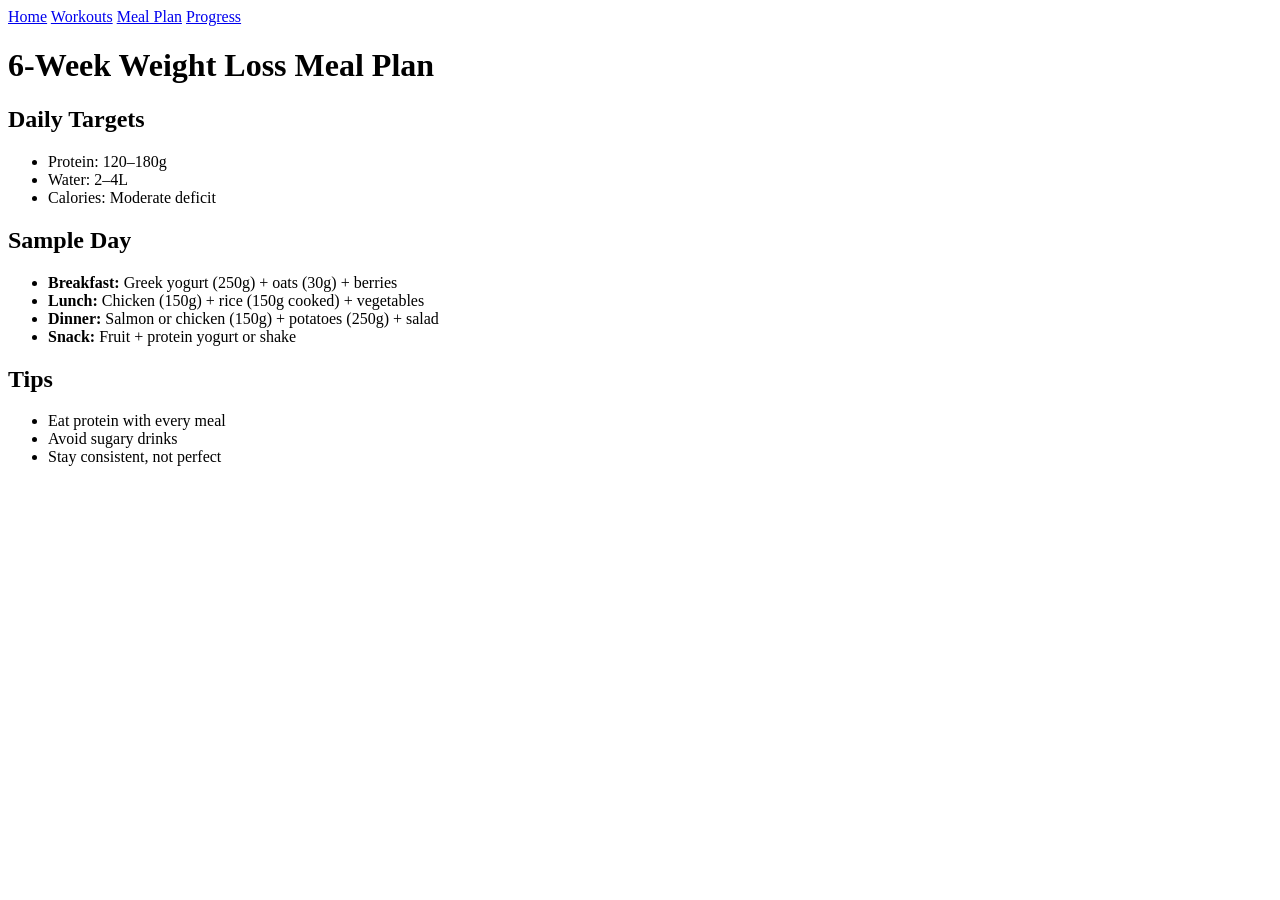
==== meals.html @ 6eec806c "Add initial meal plan HTML structure" ====
<!DOCTYPE html>
<html lang="en">
<head>
  <meta charset="UTF-8">
  <title>Meal Plan - 6 Weeks</title>
</head>
<body>

<nav>
  <a href="index.html">Home</a>
  <a href="workout.html">Workouts</a>
  <a href="meals.html">Meal Plan</a>
  <a href="progress.html">Progress</a>
</nav>

<h1>6-Week Weight Loss Meal Plan</h1>

<h2>Daily Targets</h2>
<ul>
  <li>Protein: 120–180g</li>
  <li>Water: 2–4L</li>
  <li>Calories: Moderate deficit</li>
</ul>

<h2>Sample Day</h2>

<ul>
  <li><strong>Breakfast:</strong> Greek yogurt (250g) + oats (30g) + berries</li>
  <li><strong>Lunch:</strong> Chicken (150g) + rice (150g cooked) + vegetables</li>
  <li><strong>Dinner:</strong> Salmon or chicken (150g) + potatoes (250g) + salad</li>
  <li><strong>Snack:</strong> Fruit + protein yogurt or shake</li>
</ul>

<h2>Tips</h2>
<ul>
  <li>Eat protein with every meal</li>
  <li>Avoid sugary drinks</li>
  <li>Stay consistent, not perfect</li>
</ul>

</body>
</html>
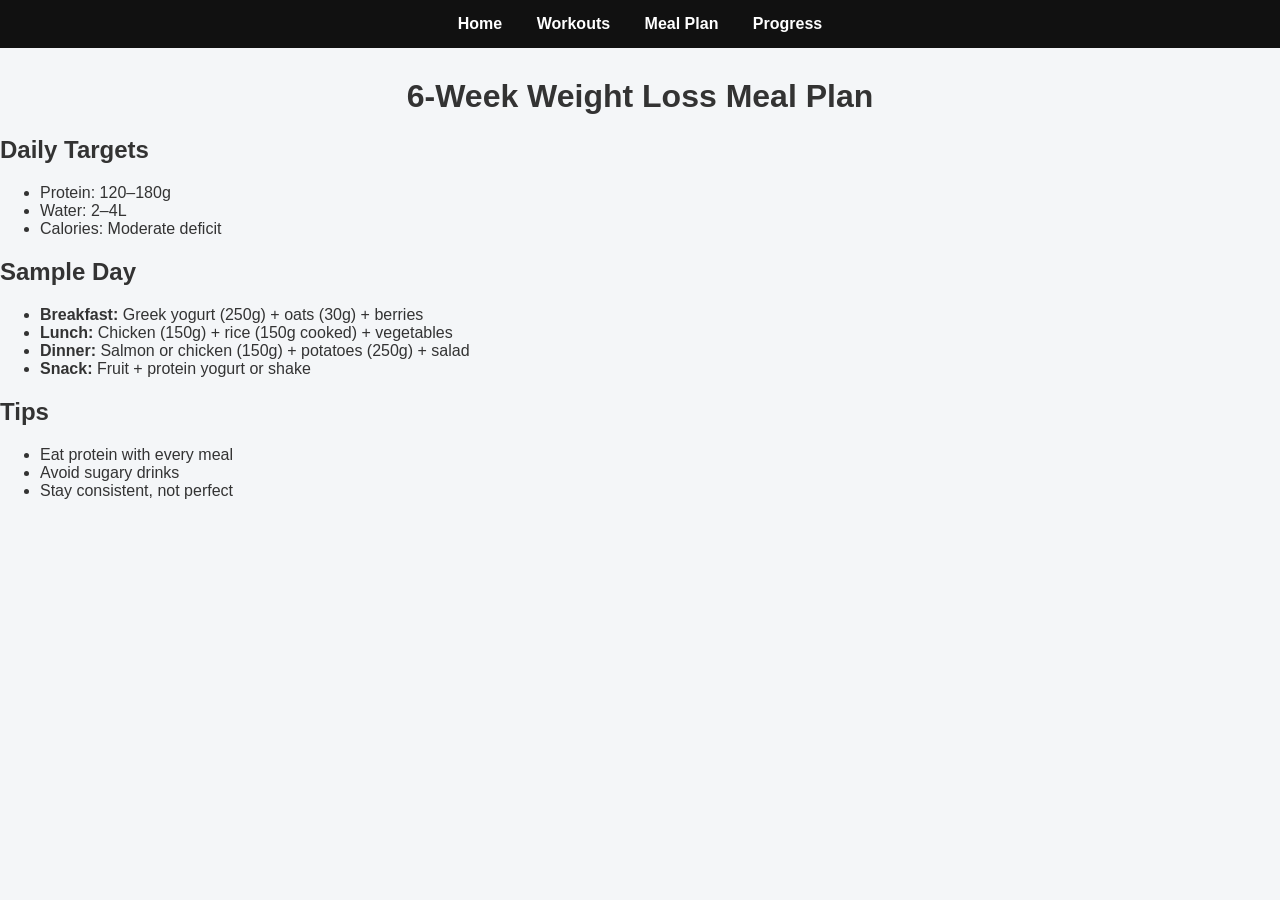
==== commit a94fe12f: "Add stylesheet link to meals.html" ====
--- a/meals.html
+++ b/meals.html
@@ -37,6 +37,6 @@
   <li>Avoid sugary drinks</li>
   <li>Stay consistent, not perfect</li>
 </ul>
-
+<link rel="stylesheet" href="style.css">
 </body>
 </html>
--- a/style.css
+++ b/style.css
@@ -0,0 +1,38 @@
+body {
+  font-family: Arial, sans-serif;
+  margin: 0;
+  background: #f4f6f8;
+  color: #333;
+}
+
+nav {
+  background: #111;
+  padding: 15px;
+  text-align: center;
+}
+
+nav a {
+  color: white;
+  margin: 0 15px;
+  text-decoration: none;
+  font-weight: bold;
+}
+
+nav a:hover {
+  color: #00ff88;
+}
+
+h1 {
+  text-align: center;
+  margin-top: 30px;
+}
+
+.container {
+  max-width: 900px;
+  margin: auto;
+  background: white;
+  padding: 20px;
+  margin-top: 20px;
+  border-radius: 10px;
+  box-shadow: 0 4px 10px rgba(0,0,0,0.1);
+} <link rel="stylesheet" href="style.css">
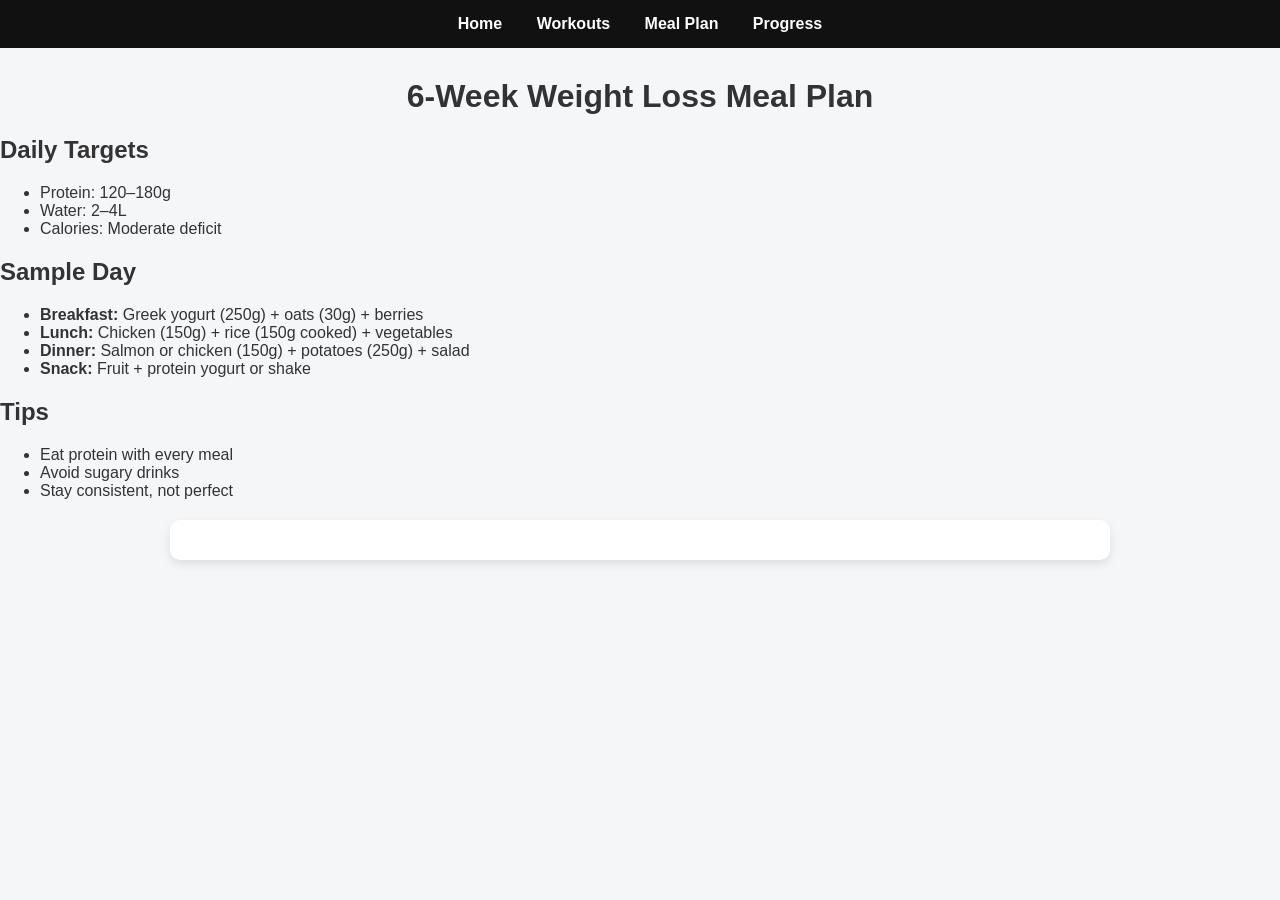
==== commit c5f2ba98: "Add container div for content in meals.html" ====
--- a/meals.html
+++ b/meals.html
@@ -38,5 +38,8 @@
   <li>Stay consistent, not perfect</li>
 </ul>
 <link rel="stylesheet" href="style.css">
+  <div class="container">
+  <!-- your content here -->
+</div>
 </body>
 </html>
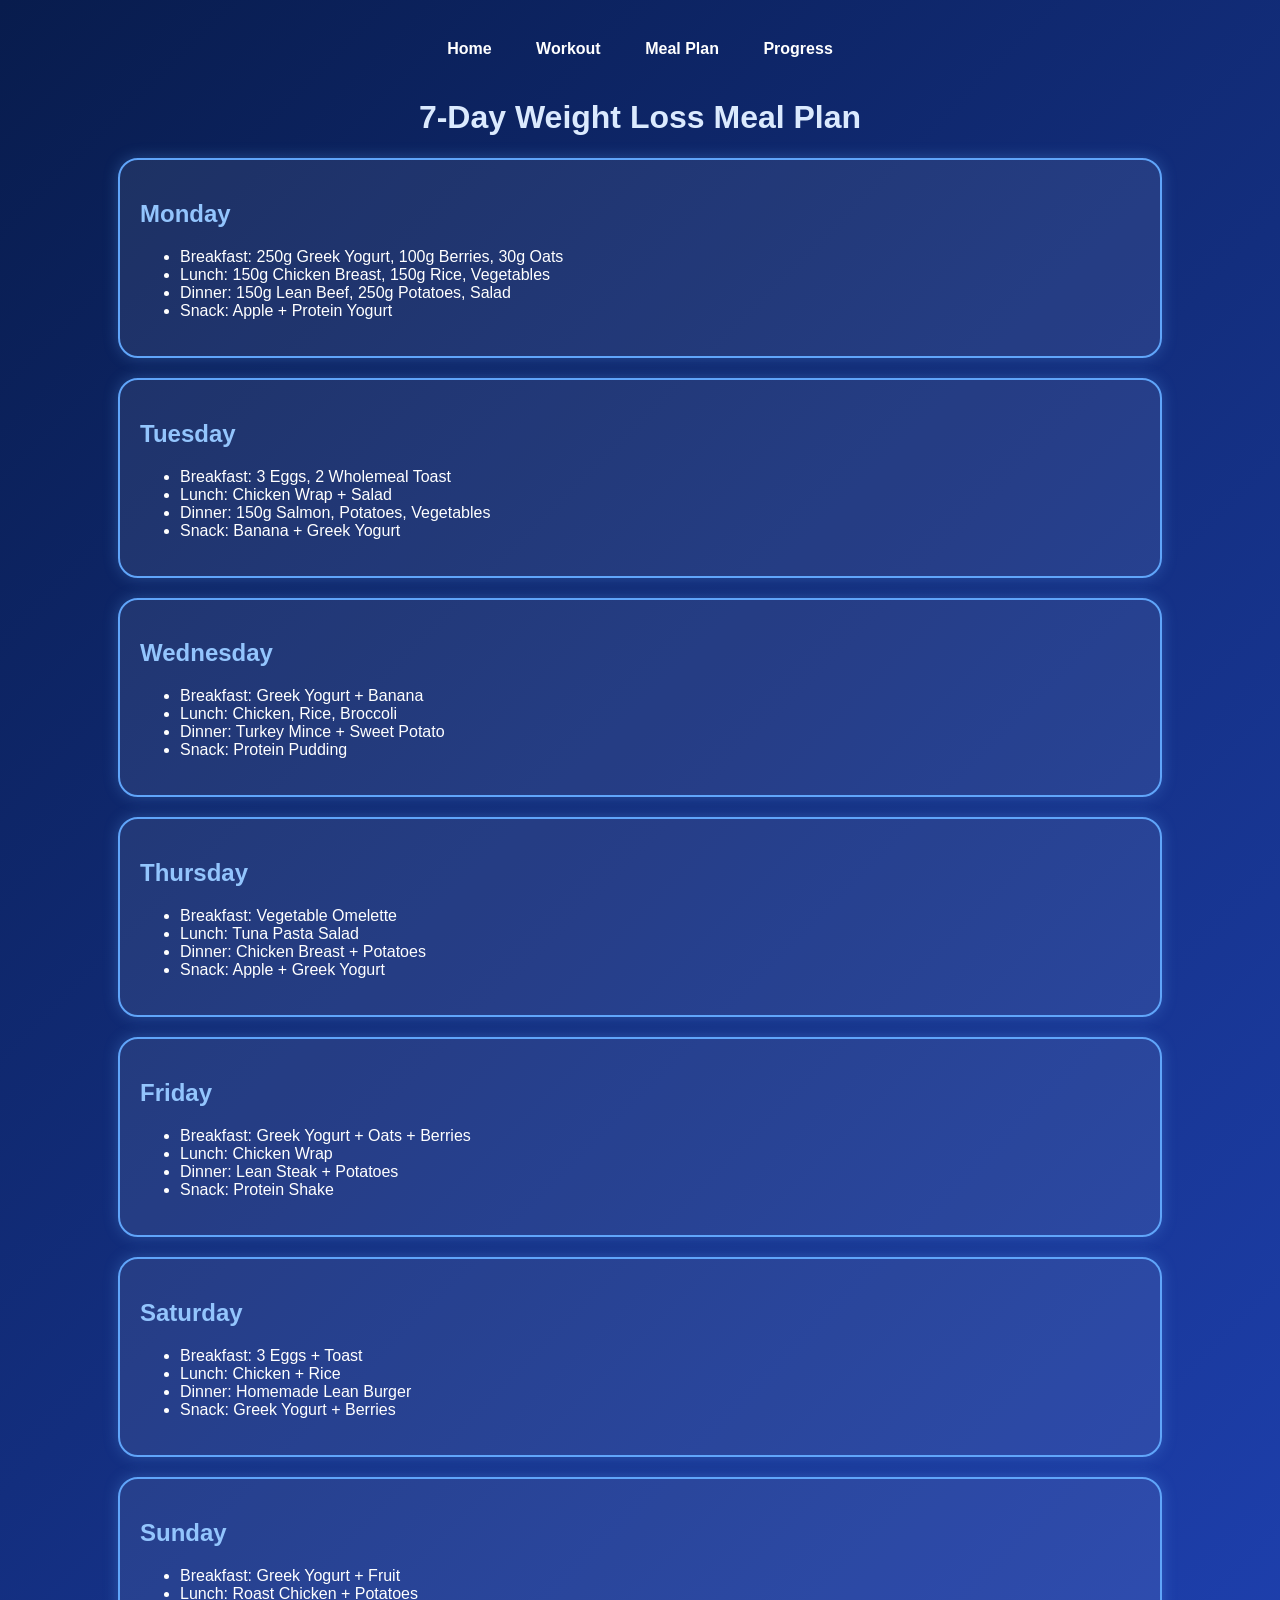
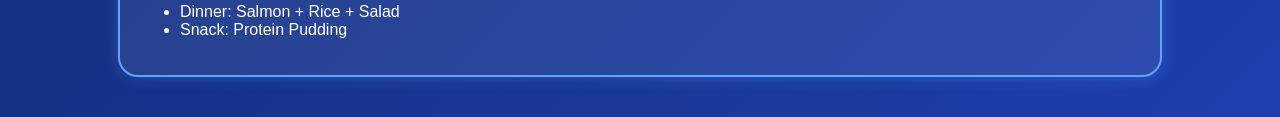
==== commit 5dbce6c3: "Revise meal plan layout and content Updated meal plan details and styling for clarity." ====
--- a/meals.html
+++ b/meals.html
@@ -1,45 +1,136 @@
 <!DOCTYPE html>
+
 <html lang="en">
 <head>
-  <meta charset="UTF-8">
-  <title>Meal Plan - 6 Weeks</title>
+<meta charset="UTF-8">
+<meta name="viewport" content="width=device-width, initial-scale=1.0">
+<title>Meal Plan</title>
+
+<style>
+
+body{
+font-family:Arial,sans-serif;
+background:linear-gradient(135deg,#081c4d,#1e40af);
+color:white;
+margin:0;
+padding:20px;
+}
+
+nav{
+text-align:center;
+padding:20px;
+}
+
+nav a{
+color:white;
+text-decoration:none;
+margin:0 20px;
+font-weight:bold;
+}
+
+h1{
+text-align:center;
+color:#dbeafe;
+}
+
+.meal-box{
+background:rgba(255,255,255,0.08);
+border:2px solid #60a5fa;
+border-radius:20px;
+padding:20px;
+margin:20px auto;
+max-width:1000px;
+box-shadow:0 0 15px rgba(96,165,250,.3);
+}
+
+.meal-box h2{
+color:#93c5fd;
+}
+
+</style>
+
 </head>
+
 <body>
 
 <nav>
-  <a href="index.html">Home</a>
-  <a href="workout.html">Workouts</a>
-  <a href="meals.html">Meal Plan</a>
-  <a href="progress.html">Progress</a>
+<a href="index.html">Home</a>
+<a href="workout.html">Workout</a>
+<a href="meals.html">Meal Plan</a>
+<a href="progress.html">Progress</a>
 </nav>
 
-<h1>6-Week Weight Loss Meal Plan</h1>
+<h1>7-Day Weight Loss Meal Plan</h1>
 
-<h2>Daily Targets</h2>
+<div class="meal-box">
+<h2>Monday</h2>
 <ul>
-  <li>Protein: 120–180g</li>
-  <li>Water: 2–4L</li>
-  <li>Calories: Moderate deficit</li>
+<li>Breakfast: 250g Greek Yogurt, 100g Berries, 30g Oats</li>
+<li>Lunch: 150g Chicken Breast, 150g Rice, Vegetables</li>
+<li>Dinner: 150g Lean Beef, 250g Potatoes, Salad</li>
+<li>Snack: Apple + Protein Yogurt</li>
 </ul>
+</div>
 
-<h2>Sample Day</h2>
+<div class="meal-box">
+<h2>Tuesday</h2>
+<ul>
+<li>Breakfast: 3 Eggs, 2 Wholemeal Toast</li>
+<li>Lunch: Chicken Wrap + Salad</li>
+<li>Dinner: 150g Salmon, Potatoes, Vegetables</li>
+<li>Snack: Banana + Greek Yogurt</li>
+</ul>
+</div>
 
+<div class="meal-box">
+<h2>Wednesday</h2>
 <ul>
-  <li><strong>Breakfast:</strong> Greek yogurt (250g) + oats (30g) + berries</li>
-  <li><strong>Lunch:</strong> Chicken (150g) + rice (150g cooked) + vegetables</li>
-  <li><strong>Dinner:</strong> Salmon or chicken (150g) + potatoes (250g) + salad</li>
-  <li><strong>Snack:</strong> Fruit + protein yogurt or shake</li>
+<li>Breakfast: Greek Yogurt + Banana</li>
+<li>Lunch: Chicken, Rice, Broccoli</li>
+<li>Dinner: Turkey Mince + Sweet Potato</li>
+<li>Snack: Protein Pudding</li>
 </ul>
+</div>
 
-<h2>Tips</h2>
+<div class="meal-box">
+<h2>Thursday</h2>
 <ul>
-  <li>Eat protein with every meal</li>
-  <li>Avoid sugary drinks</li>
-  <li>Stay consistent, not perfect</li>
+<li>Breakfast: Vegetable Omelette</li>
+<li>Lunch: Tuna Pasta Salad</li>
+<li>Dinner: Chicken Breast + Potatoes</li>
+<li>Snack: Apple + Greek Yogurt</li>
 </ul>
-<link rel="stylesheet" href="style.css">
-  <div class="container">
-  <!-- your content here -->
 </div>
+
+<div class="meal-box">
+<h2>Friday</h2>
+<ul>
+<li>Breakfast: Greek Yogurt + Oats + Berries</li>
+<li>Lunch: Chicken Wrap</li>
+<li>Dinner: Lean Steak + Potatoes</li>
+<li>Snack: Protein Shake</li>
+</ul>
+</div>
+
+<div class="meal-box">
+<h2>Saturday</h2>
+<ul>
+<li>Breakfast: 3 Eggs + Toast</li>
+<li>Lunch: Chicken + Rice</li>
+<li>Dinner: Homemade Lean Burger</li>
+<li>Snack: Greek Yogurt + Berries</li>
+</ul>
+</div>
+
+<div class="meal-box">
+<h2>Sunday</h2>
+<ul>
+<li>Breakfast: Greek Yogurt + Fruit</li>
+<li>Lunch: Roast Chicken + Potatoes</li>
+<li>Dinner: Salmon + Rice + Salad</li>
+<li>Snack: Protein Pudding</li>
+</ul>
+</div>
+
 </body>
 </html>
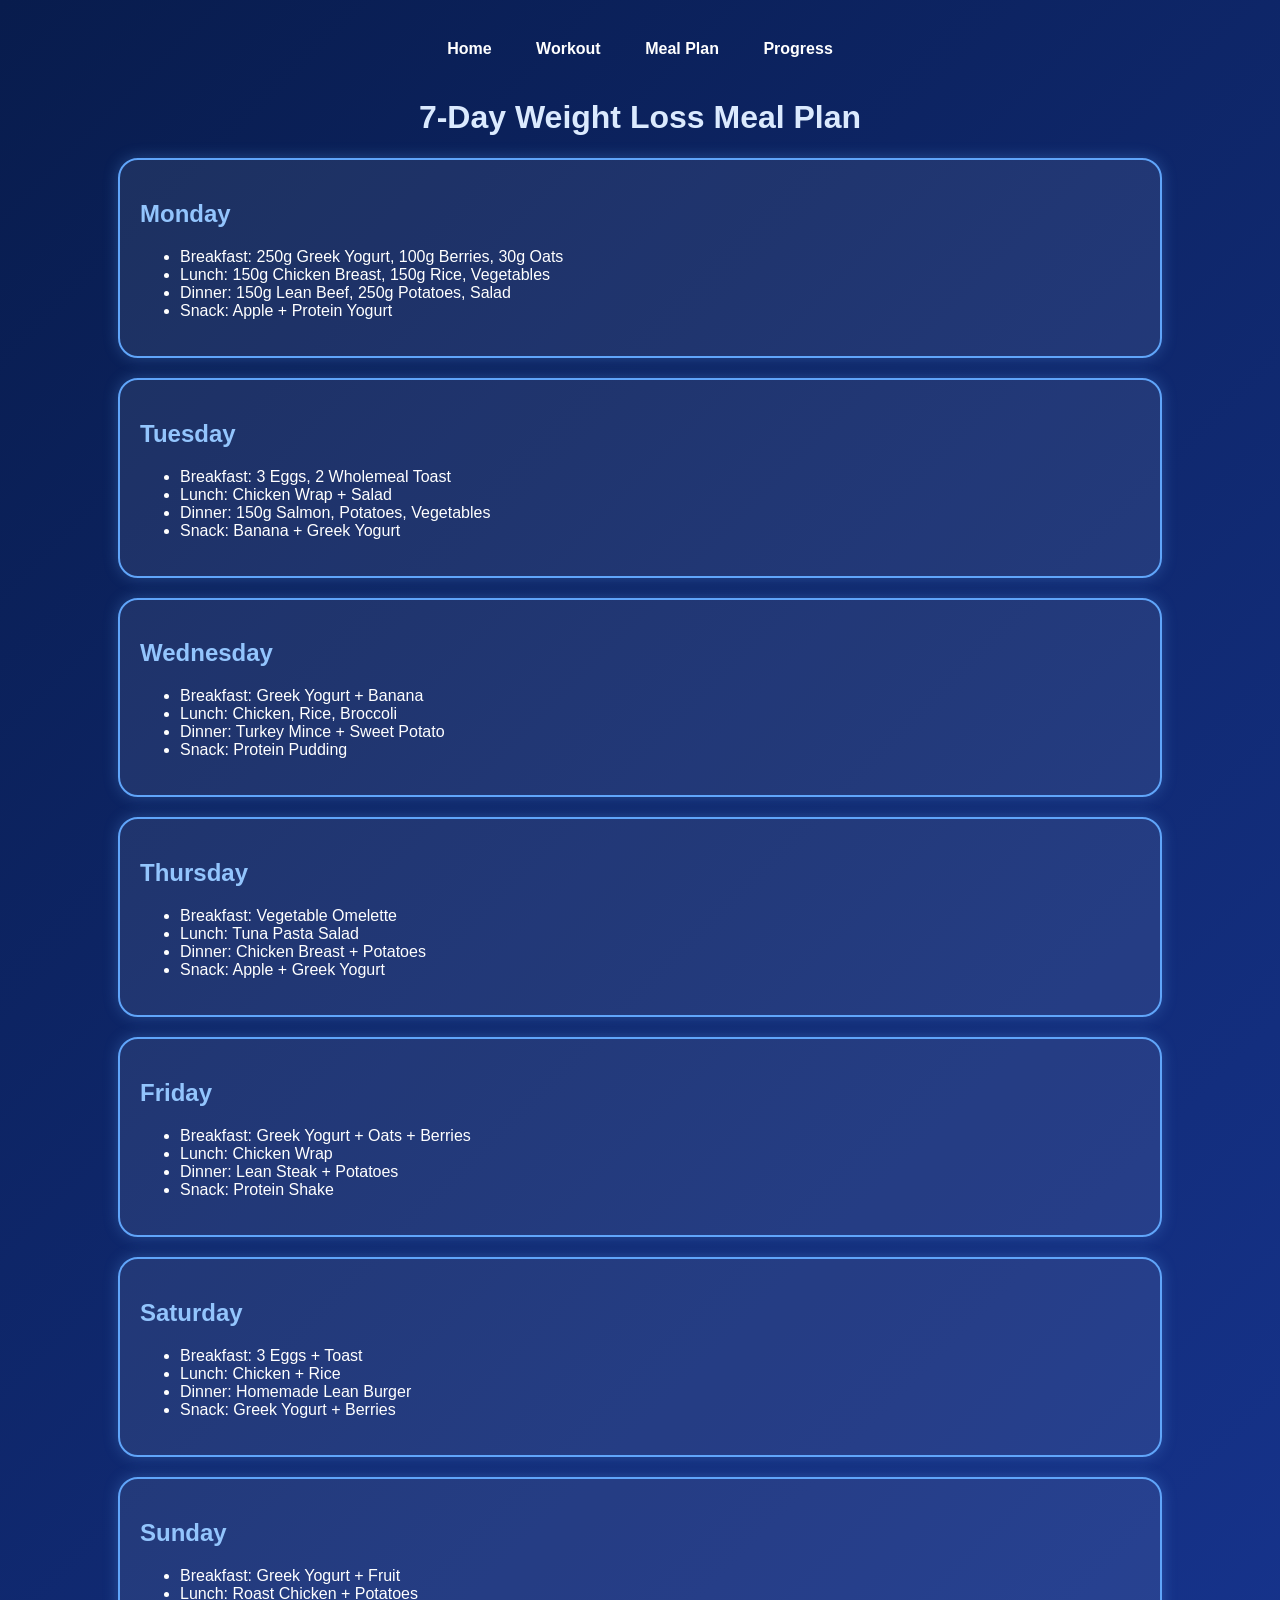
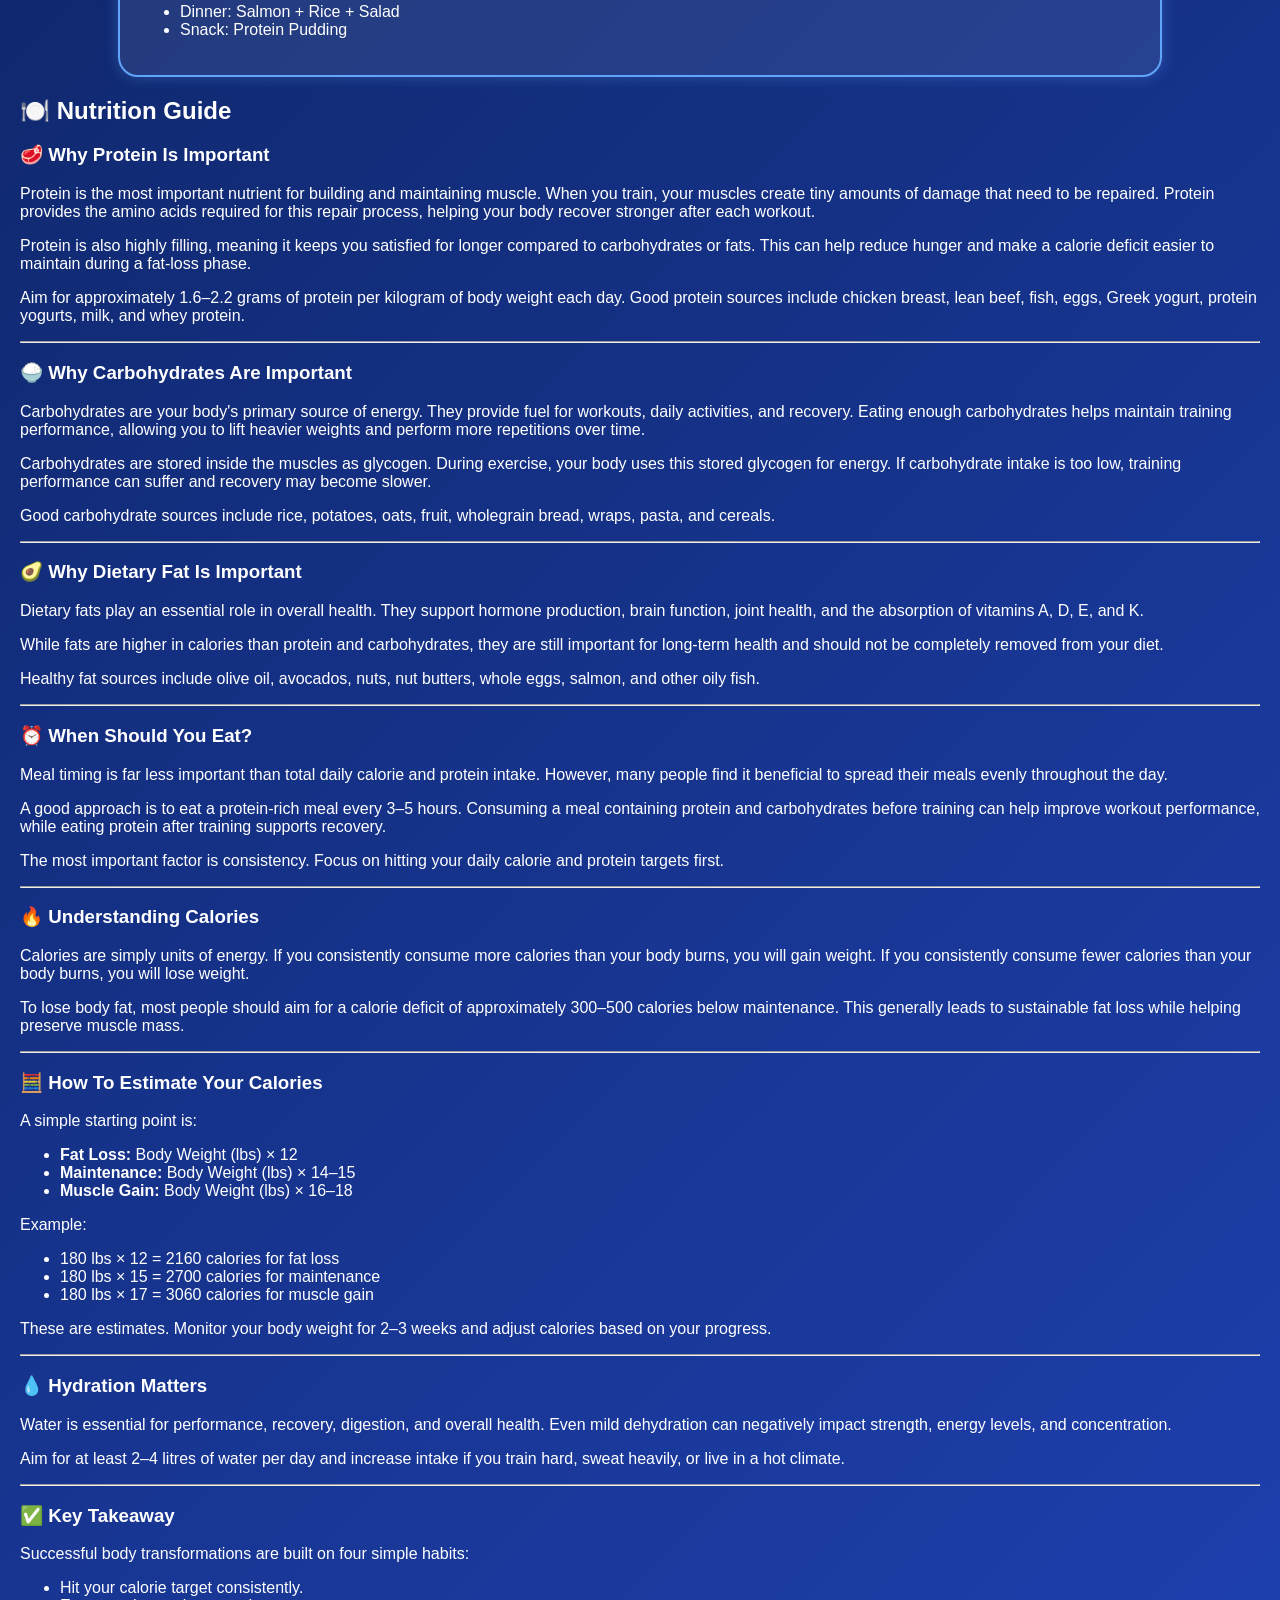
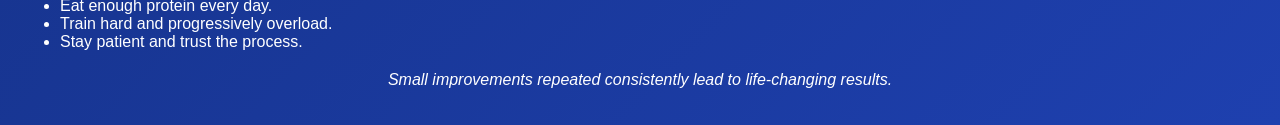
==== commit f5440820: "Update meals.html" ====
--- a/meals.html
+++ b/meals.html
@@ -131,6 +131,143 @@
 <li>Snack: Protein Pudding</li>
 </ul>
 </div>
-
+<div class="day-card">
+
+<h2>🍽️ Nutrition Guide</h2>
+
+<h3>🥩 Why Protein Is Important</h3>
+
+<p>
+Protein is the most important nutrient for building and maintaining muscle. When you train, your muscles create tiny amounts of damage that need to be repaired. Protein provides the amino acids required for this repair process, helping your body recover stronger after each workout.
+</p>
+
+<p>
+Protein is also highly filling, meaning it keeps you satisfied for longer compared to carbohydrates or fats. This can help reduce hunger and make a calorie deficit easier to maintain during a fat-loss phase.
+</p>
+
+<p>
+Aim for approximately 1.6–2.2 grams of protein per kilogram of body weight each day. Good protein sources include chicken breast, lean beef, fish, eggs, Greek yogurt, protein yogurts, milk, and whey protein.
+</p>
+
+<hr>
+
+<h3>🍚 Why Carbohydrates Are Important</h3>
+
+<p>
+Carbohydrates are your body's primary source of energy. They provide fuel for workouts, daily activities, and recovery. Eating enough carbohydrates helps maintain training performance, allowing you to lift heavier weights and perform more repetitions over time.
+</p>
+
+<p>
+Carbohydrates are stored inside the muscles as glycogen. During exercise, your body uses this stored glycogen for energy. If carbohydrate intake is too low, training performance can suffer and recovery may become slower.
+</p>
+
+<p>
+Good carbohydrate sources include rice, potatoes, oats, fruit, wholegrain bread, wraps, pasta, and cereals.
+</p>
+
+<hr>
+
+<h3>🥑 Why Dietary Fat Is Important</h3>
+
+<p>
+Dietary fats play an essential role in overall health. They support hormone production, brain function, joint health, and the absorption of vitamins A, D, E, and K.
+</p>
+
+<p>
+While fats are higher in calories than protein and carbohydrates, they are still important for long-term health and should not be completely removed from your diet.
+</p>
+
+<p>
+Healthy fat sources include olive oil, avocados, nuts, nut butters, whole eggs, salmon, and other oily fish.
+</p>
+
+<hr>
+
+<h3>⏰ When Should You Eat?</h3>
+
+<p>
+Meal timing is far less important than total daily calorie and protein intake. However, many people find it beneficial to spread their meals evenly throughout the day.
+</p>
+
+<p>
+A good approach is to eat a protein-rich meal every 3–5 hours. Consuming a meal containing protein and carbohydrates before training can help improve workout performance, while eating protein after training supports recovery.
+</p>
+
+<p>
+The most important factor is consistency. Focus on hitting your daily calorie and protein targets first.
+</p>
+
+<hr>
+
+<h3>🔥 Understanding Calories</h3>
+
+<p>
+Calories are simply units of energy. If you consistently consume more calories than your body burns, you will gain weight. If you consistently consume fewer calories than your body burns, you will lose weight.
+</p>
+
+<p>
+To lose body fat, most people should aim for a calorie deficit of approximately 300–500 calories below maintenance. This generally leads to sustainable fat loss while helping preserve muscle mass.
+</p>
+
+<hr>
+
+<h3>🧮 How To Estimate Your Calories</h3>
+
+<p>
+A simple starting point is:
+</p>
+
+<ul>
+<li><strong>Fat Loss:</strong> Body Weight (lbs) × 12</li>
+<li><strong>Maintenance:</strong> Body Weight (lbs) × 14–15</li>
+<li><strong>Muscle Gain:</strong> Body Weight (lbs) × 16–18</li>
+</ul>
+
+<p>
+Example:
+</p>
+
+<ul>
+<li>180 lbs × 12 = 2160 calories for fat loss</li>
+<li>180 lbs × 15 = 2700 calories for maintenance</li>
+<li>180 lbs × 17 = 3060 calories for muscle gain</li>
+</ul>
+
+<p>
+These are estimates. Monitor your body weight for 2–3 weeks and adjust calories based on your progress.
+</p>
+
+<hr>
+
+<h3>💧 Hydration Matters</h3>
+
+<p>
+Water is essential for performance, recovery, digestion, and overall health. Even mild dehydration can negatively impact strength, energy levels, and concentration.
+</p>
+
+<p>
+Aim for at least 2–4 litres of water per day and increase intake if you train hard, sweat heavily, or live in a hot climate.
+</p>
+
+<hr>
+
+<h3>✅ Key Takeaway</h3>
+
+<p>
+Successful body transformations are built on four simple habits:
+</p>
+
+<ul>
+<li>Hit your calorie target consistently.</li>
+<li>Eat enough protein every day.</li>
+<li>Train hard and progressively overload.</li>
+<li>Stay patient and trust the process.</li>
+</ul>
+
+<p style="text-align:center; font-style:italic; margin-top:20px;">
+Small improvements repeated consistently lead to life-changing results.
+</p>
+
+</div>
 </body>
 </html>
